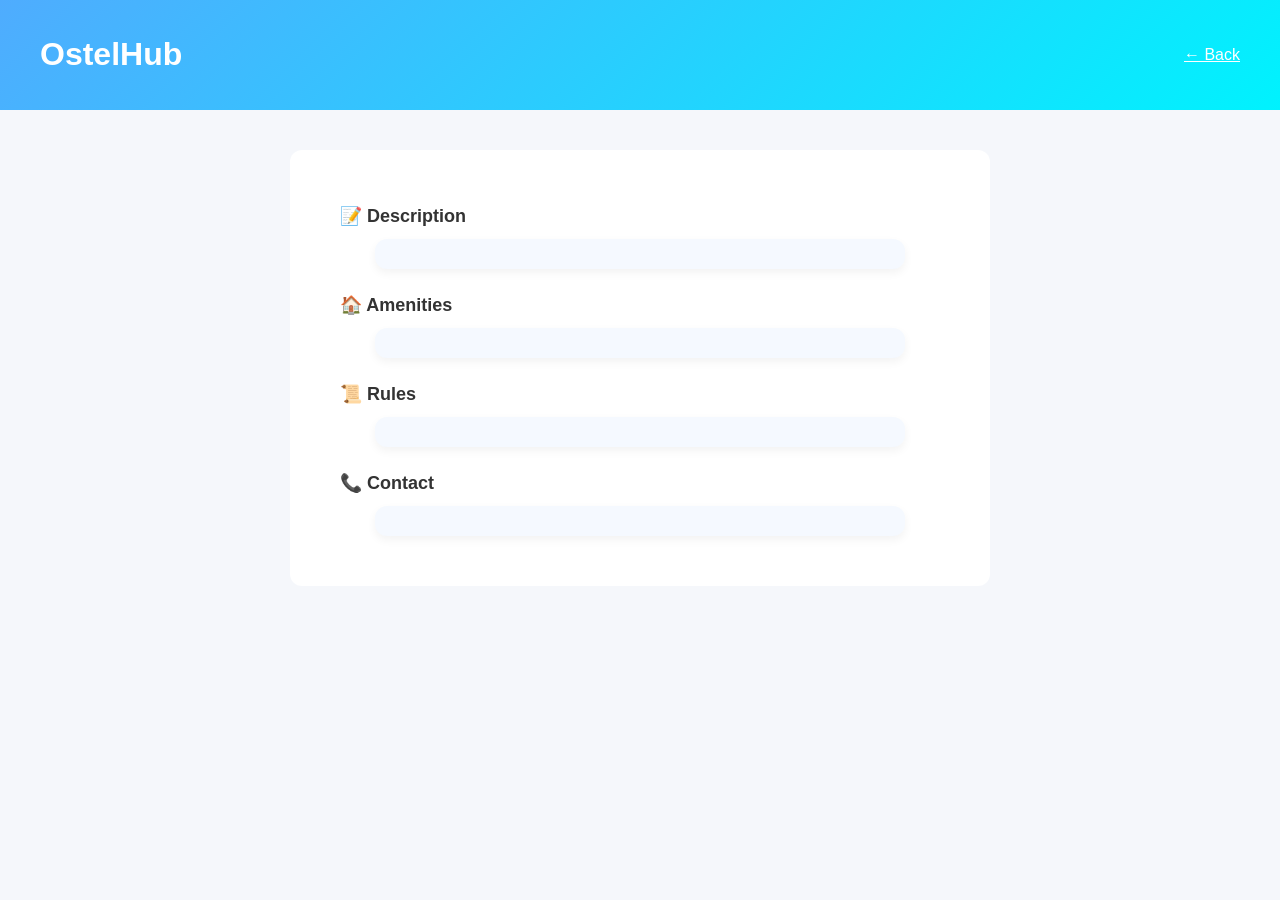
==== details.html @ 43532dd6 "Add files via upload" ====
<!DOCTYPE html>
<html lang="en">
<head>
  <meta charset="UTF-8">
  <title>Hostel Details</title>
  <link rel="stylesheet" href="style.css">
</head>
<body>

<header>
  <h1>OstelHub</h1>
  <a href="index.html" style="color:white;">← Back</a>
</header>

<div class="details-card">

  <div class="image-slider">
    <div class="image-track" id="imageTrack"></div>
    <button class="img-btn prev">❮</button>
    <button class="img-btn next">❯</button>
  </div>

  <div class="details-content">

  <h2 id="detailName"></h2>
  <p class="price" id="detailPrice"></p>

  <!-- DESCRIPTION -->
  <div class="info-section">
    <h3>📝 Description</h3>
    <div class="info-box">
      <p id="detailDesc"></p>
    </div>
  </div>

  <!-- AMENITIES -->
  <div class="info-section">
    <h3>🏠 Amenities</h3>
    <div class="info-box">
       <div id="detailAmenities" class="amenities-grid"></div>
    </div>
  </div>

  <!-- RULES -->
  <div class="info-section">
    <h3>📜 Rules</h3>
    <div class="info-box">
      <p id="detailRules"></p>
    </div>
  </div>

  <!-- CONTACT -->
  <div class="info-section">
    <h3>📞 Contact</h3>
    <div class="info-box">
      <p id="detailContact"></p>
    </div>
  </div>

</div>


</div>

<script src="details.js"></script>
</body>
</html>
---- style.css ----
body {
  font-family: Arial, sans-serif;
  background: #f5f7fb;
  margin: 0;
}

header {
  display: flex;
  justify-content: space-between;
  align-items: center;
  padding: 15px 40px;
  background: linear-gradient(135deg, #4facfe, #00f2fe);
  color: white;
  position: sticky;
  top: 0;
  z-index: 1000;
}

/* NAV LINKS */
nav a {
  margin-left: 20px;
  text-decoration: none;
  color: white;
  font-weight: 500;
  position: relative;
}

/* HOVER EFFECT */
nav a::after {
  content: "";
  position: absolute;
  width: 0%;
  height: 2px;
  background: white;
  left: 0;
  bottom: -4px;
  transition: 0.3s;
}

nav a:hover::after {
  width: 100%;
}

html {
  scroll-behavior: smooth;
}

nav a:hover {
  color: #ffe600;
}
/* GRID */
.grid {
  display: grid;
  grid-template-columns: repeat(auto-fit, minmax(250px, 1fr));
  gap: 20px;
  padding: 20px;
}

/* CARD */
.card {
  background: white;
  border-radius: 15px;
  overflow: hidden;
  cursor: pointer;
  transition: 0.3s;
  box-shadow: 0 5px 20px rgba(0,0,0,0.1);
}

.card:hover {
  transform: translateY(-8px);
}

/* IMAGE SLIDER */
.card-slider {
  position: relative;
  overflow: hidden;
}

.card-track {
  display: flex;
  transition: transform 0.4s ease-in-out;
}

.card-track img {
  width: 100%;
  aspect-ratio: 4 / 3;   /* 🔥 forces 4:3 ratio */
  object-fit: cover;     /* keeps image nicely cropped */
  flex-shrink: 0;
}

/* BUTTONS */
.card-btn {
  position: absolute;
  top: 50%;
  transform: translateY(-50%);
  background: rgba(0,0,0,0.5);
  color: white;
  border: none;
  padding: 8px 12px;
  cursor: pointer;
  z-index: 2;
  border-radius: 50%;
}

.card-btn.prev { left: 10px; }
.card-btn.next { right: 10px; }

/* CONTENT */
.card-content {
  padding: 15px;
  text-align: center;
}

.card-content h3 {
  margin-bottom: 5px;
  color: #222;
}

.card-content p {
  font-size: 14px;
  color: #555;
}

.price {
  margin: 8px 0;
  font-size: 16px;
}
.price {
  color: #4facfe;
  font-weight: bold;
}

/* DETAILS PAGE */
.details-card {
  max-width: 700px;
  margin: 40px auto;
  background: white;
  border-radius: 12px;
  overflow: hidden;
}

/* DETAILS IMAGE SLIDER */
.image-slider {
  position: relative;
  overflow: hidden;
}

.image-track {
  display: flex;
  transition: transform 0.5s ease-in-out;
}

.image-track img {
  width: 100%;
  aspect-ratio: 4 / 3;   /* 🔥 consistent ratio */
  object-fit: cover;
  flex-shrink: 0;
}

.img-btn {
  position: absolute;
  top: 50%;
  transform: translateY(-50%);
  background: rgba(0,0,0,0.5);
  color: white;
  border: none;
  padding: 8px 12px;
  cursor: pointer;
  border-radius: 50%;
}

.img-btn.prev { left: 10px; }
.img-btn.next { right: 10px; }

/* DETAILS CONTENT CENTERED */
.details-content {
  padding: 25px;
  text-align: center;
}

/* TITLE */
.details-content h2 {
  font-size: 28px;
  margin-bottom: 5px;
  color: #222;
}

/* PRICE */
.price {
  color: #4facfe;
  font-weight: bold;
  margin-bottom: 20px;
  font-size: 18px;
}

/* INFO BOXES */
.info-box {
  display: flex;
  align-items: center;
  gap: 10px;
  background: #f5f9ff;
  margin: 12px auto;
  padding: 12px 15px;
  border-radius: 12px;
  max-width: 500px;
  box-shadow: 0 4px 10px rgba(0,0,0,0.05);
  transition: 0.3s;
}

/* Hover effect */
.info-box:hover {
  transform: translateY(-3px);
}

/* ICON STYLE */
.icon {
  font-size: 18px;
}

/* TEXT */
.info-box p {
  margin: 0;
  text-align: left;
  color: #444;
  font-size: 14px;
  line-height: 1.5;
}

.desc {
  margin: 15px 0;
  padding: 10px;
  background: #eef6ff;
  border-left: 4px solid #4facfe;
}

.hero {
  height: 60vh;
  background: linear-gradient(rgba(0,0,0,0.5), rgba(0,0,0,0.5)),
              url('https://images.unsplash.com/photo-1555854877-bab0e564b8d5') center/cover;
  display: flex;
  flex-direction: column;
  justify-content: center;
  align-items: center;
  color: white;
  text-align: center;
}

.hero h2 {
  font-size: 40px;
  margin-bottom: 10px;
}

.hero p {
  font-size: 18px;
}

h2 {
  text-align: center;
  margin-top: 30px;
  font-size: 28px;
}

section {
  padding-bottom: 40px;
}

/* ABOUT SECTION */
/* ABOUT SECTION - MODERN */
/* ABOUT SECTION */
.about {
  padding: 80px 20px;
  background: linear-gradient(135deg, #f5f7fb, #eaf3ff);
}

/* LAYOUT */
.about-container {
  max-width: 800px;
  margin: auto;
  text-align: center;
}

/* TEXT */
.about-text {
  flex: 1;
}

.about h2 {
  font-size: 36px;
  margin-bottom: 20px;
  color: #222;
}

/* HIGHLIGHT */
.highlight {
  font-size: 18px;
  color: #4facfe;
  border-left: 4px solid #4facfe;
  padding-left: 15px;
  margin-bottom: 15px;
}

.about p {
  color: #555;
  line-height: 1.7;
  margin-bottom: 15px;
}

.bold {
  font-weight: 600;
  color: #111;
}

/* IMAGE */
.about-visual {
  flex: 1;
}

.about-visual img {
  width: 100%;
  border-radius: 20px;
  box-shadow: 0 10px 30px rgba(0,0,0,0.15);
}

/* CARDS */
.about-cards {
  display: grid;
  grid-template-columns: repeat(auto-fit, minmax(250px, 1fr));
  gap: 20px;
  max-width: 1100px;
  margin: 60px auto 0;
}

.about-card {
  background: white;
  padding: 25px;
  border-radius: 15px;
  text-align: center;
  box-shadow: 0 5px 20px rgba(0,0,0,0.1);
  transition: 0.3s;
}

.about-card:hover {
  transform: translateY(-8px);
}

/* ANIMATION */
.about-card, .about-text, .about-visual {
  animation: fadeUp 0.8s ease forwards;
}

@keyframes fadeUp {
  from {
    opacity: 0;
    transform: translateY(30px);
  }
  to {
    opacity: 1;
    transform: translateY(0);
  }
}

.about-cards {
  display: grid;
  grid-template-columns: repeat(2, 1fr);
  gap: 20px;
  max-width: 800px;
  margin: 60px auto 0;
}

/* CONTACT SECTION */
.contact {
  padding: 60px 20px;
  text-align: center;
  background: #f5f7fb;
}

.contact h2 {
  margin-bottom: 20px;
}

.contact-box {
  display: flex;
  justify-content: center;
}

.contact-item {
  background: white;
  padding: 20px 30px;
  border-radius: 15px;
  box-shadow: 0 5px 20px rgba(0,0,0,0.1);
  display: flex;
  align-items: center;
  gap: 10px;
  font-size: 16px;
}

.icon {
  font-size: 20px;
}

/* DETAILS CONTENT */
.details-content {
  padding: 25px;
  text-align: center;
}

/* TITLE */
.details-content h2 {
  font-size: 28px;
  margin-bottom: 5px;
  color: #222;
}

/* PRICE */
.price {
  color: #4facfe;
  font-weight: bold;
  margin-bottom: 25px;
  font-size: 18px;
}

/* SECTION BLOCK */
.info-section {
  margin-bottom: 25px;
  text-align: left;
  max-width: 600px;
  margin-left: auto;
  margin-right: auto;
}

/* HEADINGS */
.info-section h3 {
  font-size: 18px;
  font-weight: 700;   /* 🔥 bold heading */
  margin-bottom: 8px;
  color: #333;
}

/* BOX */
.info-box {
  background: #f5f9ff;
  padding: 15px;
  border-radius: 12px;
  box-shadow: 0 4px 10px rgba(0,0,0,0.05);
  transition: 0.3s;
}

/* HOVER */
.info-box:hover {
  transform: translateY(-3px);
}

/* TEXT */
.info-box p {
  margin: 0;
  color: #444;
  font-size: 14px;
  line-height: 1.6;
}

/* AMENITIES LIST */
#detailAmenities {
  padding-left: 20px;
  margin: 0;
}

#detailAmenities li {
  margin-bottom: 6px;
  color: #444;
  font-size: 14px;
}

/* AMENITIES GRID */
.amenities-grid {
  display: grid;
  grid-template-columns: repeat(auto-fit, minmax(140px, 1fr));
  gap: 12px;
  margin-top: 10px;
}

/* EACH ITEM */
.amenity {
  display: flex;
  align-items: center;
  gap: 8px;
  background: #f5f9ff;
  padding: 10px 12px;
  border-radius: 10px;
  font-size: 14px;
  color: #333;
  box-shadow: 0 3px 8px rgba(0,0,0,0.05);
  transition: 0.3s;
}

/* HOVER EFFECT */
.amenity:hover {
  transform: translateY(-3px);
  background: #eaf3ff;
}

/* ICON */
.amenity-icon {
  font-size: 16px;
}
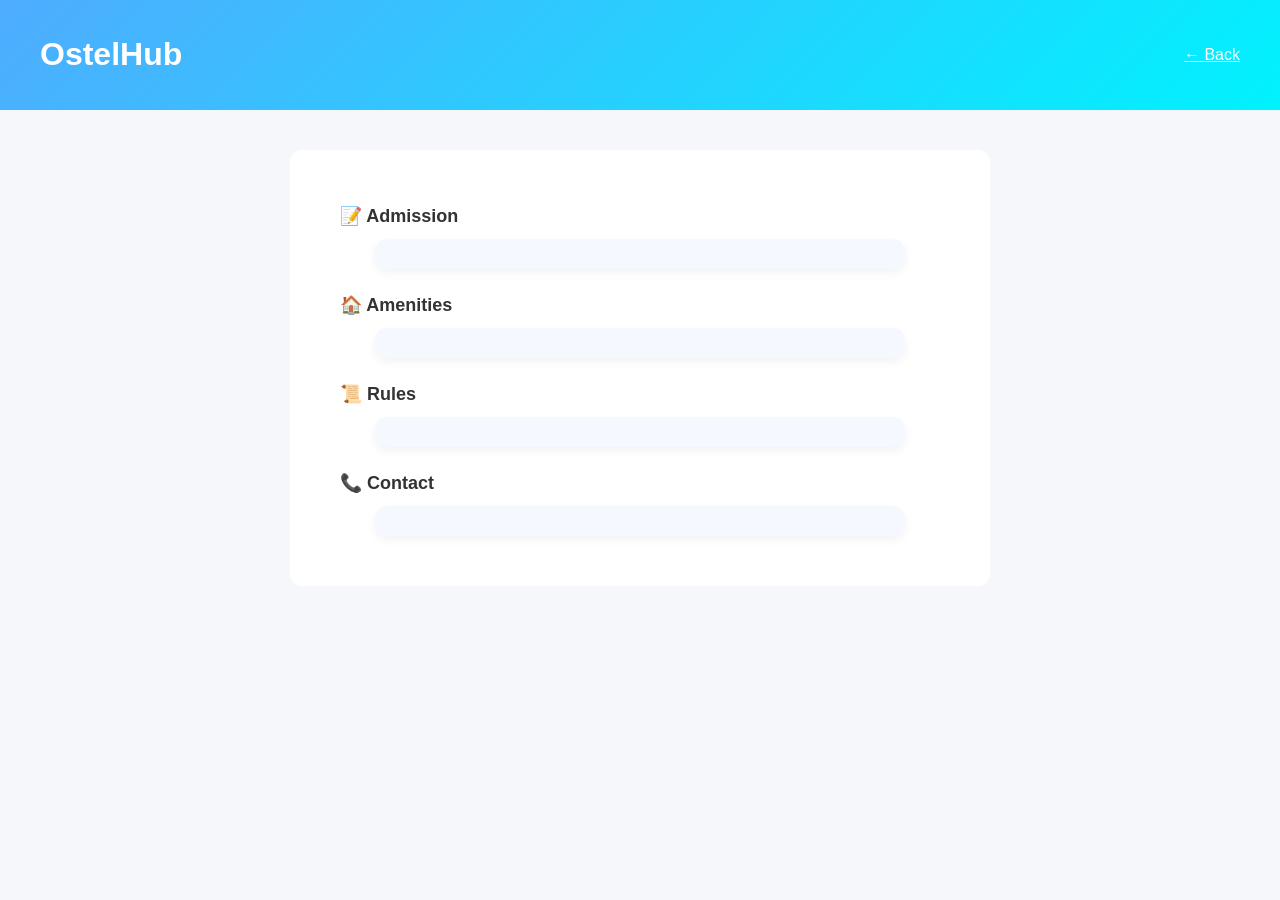
==== commit d3fa9e9f: "Change section header from 'Description' to 'Admission' Updated the description section header from " ====
--- a/details.html
+++ b/details.html
@@ -27,7 +27,7 @@
 
   <!-- DESCRIPTION -->
   <div class="info-section">
-    <h3>📝 Description</h3>
+    <h3>📝 Admission</h3>
     <div class="info-box">
       <p id="detailDesc"></p>
     </div>
@@ -64,4 +64,4 @@
 
 <script src="details.js"></script>
 </body>
-</html>+</html>
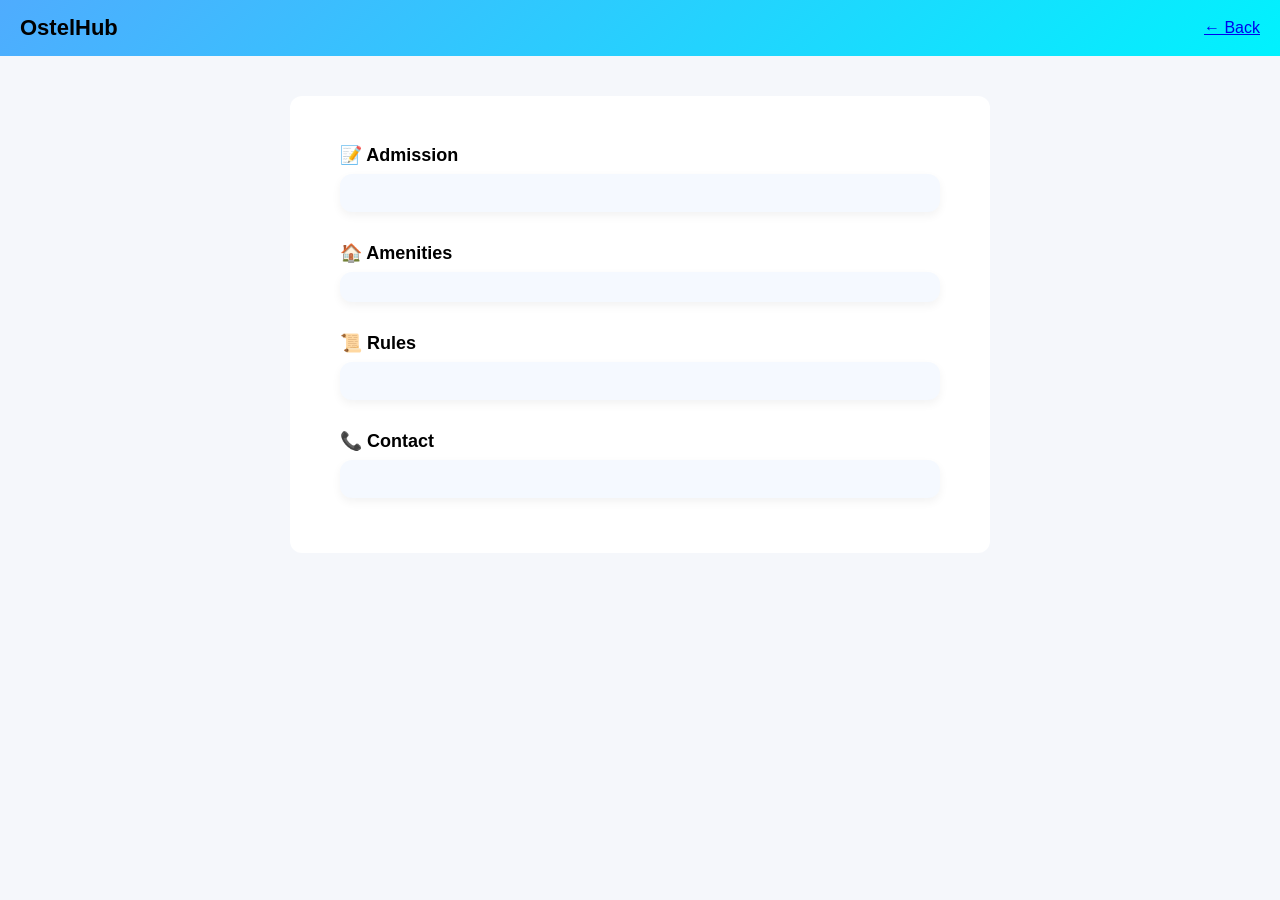
==== commit f7bb207c: "Refactor header and improve styling classes Updated header structure and added classes for styling." ====
--- a/details.html
+++ b/details.html
@@ -7,9 +7,12 @@
 </head>
 <body>
 
-<header>
-  <h1>OstelHub</h1>
-  <a href="index.html" style="color:white;">← Back</a>
+<header class="navbar">
+  <div class="logo">OstelHub</div>
+
+  <div class="nav-right">
+    <a href="index.html" class="back-btn">← Back</a>
+  </div>
 </header>
 
 <div class="details-card">
--- a/style.css
+++ b/style.css
@@ -4,59 +4,88 @@
   margin: 0;
 }
 
-header {
+/* SMOOTH SCROLL */
+html {
+  scroll-behavior: smooth;
+}
+
+/* ================= NAVBAR ================= */
+.navbar {
   display: flex;
   justify-content: space-between;
   align-items: center;
-  padding: 15px 40px;
+  padding: 15px 20px;
   background: linear-gradient(135deg, #4facfe, #00f2fe);
-  color: white;
   position: sticky;
   top: 0;
   z-index: 1000;
 }
 
-/* NAV LINKS */
-nav a {
-  margin-left: 20px;
+.logo {
+  font-size: 22px;
+  font-weight: bold;
+  color: black;
+}
+
+/* HAMBURGER */
+.menu-toggle {
+  cursor: pointer;
+}
+
+.menu-toggle span {
+  display: block;
+  width: 25px;
+  height: 3px;
+  background: black;
+  margin: 5px 0;
+}
+
+/* NAV MENU */
+.nav-links {
+  display: none;
+  flex-direction: column;
+  position: absolute;
+  top: 70px;
+  right: 10px;
+  background: white;
+  padding: 20px;
+  width: 200px;
+  border-radius: 10px;
+  box-shadow: 0 4px 10px rgba(0,0,0,0.2);
+}
+
+.nav-links.active {
+  display: flex;
+}
+
+.nav-links a {
   text-decoration: none;
-  color: white;
-  font-weight: 500;
-  position: relative;
-}
-
-/* HOVER EFFECT */
-nav a::after {
-  content: "";
-  position: absolute;
-  width: 0%;
-  height: 2px;
-  background: white;
-  left: 0;
-  bottom: -4px;
-  transition: 0.3s;
-}
-
-nav a:hover::after {
-  width: 100%;
-}
-
-html {
-  scroll-behavior: smooth;
-}
-
-nav a:hover {
-  color: #ffe600;
-}
-/* GRID */
+  color: black;
+  padding: 10px 0;
+  font-size: 18px;
+}
+
+.nav-links a:hover {
+  color: #4facfe;
+}
+
+/* ================= HERO ================= */
+.hero {
+  height: 250px;
+  background: url('ostel.jpg') center no-repeat;
+  background-size: contain;
+  background-color: #ffffff;
+}
+
+/* ================= GRID ================= */
 .grid {
   display: grid;
   grid-template-columns: repeat(auto-fit, minmax(250px, 1fr));
   gap: 20px;
-  padding: 20px;
-}
-
-/* CARD */
+  justify-content: center;
+}
+
+/* ================= CARD ================= */
 .card {
   background: white;
   border-radius: 15px;
@@ -83,12 +112,11 @@
 
 .card-track img {
   width: 100%;
-  aspect-ratio: 4 / 3;   /* 🔥 forces 4:3 ratio */
-  object-fit: cover;     /* keeps image nicely cropped */
-  flex-shrink: 0;
-}
-
-/* BUTTONS */
+  aspect-ratio: 4 / 3;
+  object-fit: cover;
+}
+
+/* SLIDER BUTTONS */
 .card-btn {
   position: absolute;
   top: 50%;
@@ -98,7 +126,6 @@
   border: none;
   padding: 8px 12px;
   cursor: pointer;
-  z-index: 2;
   border-radius: 50%;
 }
 
@@ -121,16 +148,15 @@
   color: #555;
 }
 
-.price {
-  margin: 8px 0;
-  font-size: 16px;
-}
+/* PRICE */
 .price {
   color: #4facfe;
   font-weight: bold;
-}
-
-/* DETAILS PAGE */
+  font-size: 18px;
+  margin: 10px 0;
+}
+
+/* ================= DETAILS ================= */
 .details-card {
   max-width: 700px;
   margin: 40px auto;
@@ -139,7 +165,7 @@
   overflow: hidden;
 }
 
-/* DETAILS IMAGE SLIDER */
+/* IMAGE SLIDER */
 .image-slider {
   position: relative;
   overflow: hidden;
@@ -152,11 +178,11 @@
 
 .image-track img {
   width: 100%;
-  aspect-ratio: 4 / 3;   /* 🔥 consistent ratio */
+  aspect-ratio: 4 / 3;
   object-fit: cover;
-  flex-shrink: 0;
-}
-
+}
+
+/* BUTTONS */
 .img-btn {
   position: absolute;
   top: 50%;
@@ -172,254 +198,18 @@
 .img-btn.prev { left: 10px; }
 .img-btn.next { right: 10px; }
 
-/* DETAILS CONTENT CENTERED */
+/* CONTENT */
 .details-content {
   padding: 25px;
   text-align: center;
 }
 
-/* TITLE */
 .details-content h2 {
   font-size: 28px;
   margin-bottom: 5px;
-  color: #222;
-}
-
-/* PRICE */
-.price {
-  color: #4facfe;
-  font-weight: bold;
-  margin-bottom: 20px;
-  font-size: 18px;
-}
-
-/* INFO BOXES */
-.info-box {
-  display: flex;
-  align-items: center;
-  gap: 10px;
-  background: #f5f9ff;
-  margin: 12px auto;
-  padding: 12px 15px;
-  border-radius: 12px;
-  max-width: 500px;
-  box-shadow: 0 4px 10px rgba(0,0,0,0.05);
-  transition: 0.3s;
-}
-
-/* Hover effect */
-.info-box:hover {
-  transform: translateY(-3px);
-}
-
-/* ICON STYLE */
-.icon {
-  font-size: 18px;
-}
-
-/* TEXT */
-.info-box p {
-  margin: 0;
-  text-align: left;
-  color: #444;
-  font-size: 14px;
-  line-height: 1.5;
-}
-
-.desc {
-  margin: 15px 0;
-  padding: 10px;
-  background: #eef6ff;
-  border-left: 4px solid #4facfe;
-}
-
-.hero {
-  height: 60vh;
-  background: linear-gradient(rgba(0,0,0,0.5), rgba(0,0,0,0.5)),
-              url('https://images.unsplash.com/photo-1555854877-bab0e564b8d5') center/cover;
-  display: flex;
-  flex-direction: column;
-  justify-content: center;
-  align-items: center;
-  color: white;
-  text-align: center;
-}
-
-.hero h2 {
-  font-size: 40px;
-  margin-bottom: 10px;
-}
-
-.hero p {
-  font-size: 18px;
-}
-
-h2 {
-  text-align: center;
-  margin-top: 30px;
-  font-size: 28px;
-}
-
-section {
-  padding-bottom: 40px;
-}
-
-/* ABOUT SECTION */
-/* ABOUT SECTION - MODERN */
-/* ABOUT SECTION */
-.about {
-  padding: 80px 20px;
-  background: linear-gradient(135deg, #f5f7fb, #eaf3ff);
-}
-
-/* LAYOUT */
-.about-container {
-  max-width: 800px;
-  margin: auto;
-  text-align: center;
-}
-
-/* TEXT */
-.about-text {
-  flex: 1;
-}
-
-.about h2 {
-  font-size: 36px;
-  margin-bottom: 20px;
-  color: #222;
-}
-
-/* HIGHLIGHT */
-.highlight {
-  font-size: 18px;
-  color: #4facfe;
-  border-left: 4px solid #4facfe;
-  padding-left: 15px;
-  margin-bottom: 15px;
-}
-
-.about p {
-  color: #555;
-  line-height: 1.7;
-  margin-bottom: 15px;
-}
-
-.bold {
-  font-weight: 600;
-  color: #111;
-}
-
-/* IMAGE */
-.about-visual {
-  flex: 1;
-}
-
-.about-visual img {
-  width: 100%;
-  border-radius: 20px;
-  box-shadow: 0 10px 30px rgba(0,0,0,0.15);
-}
-
-/* CARDS */
-.about-cards {
-  display: grid;
-  grid-template-columns: repeat(auto-fit, minmax(250px, 1fr));
-  gap: 20px;
-  max-width: 1100px;
-  margin: 60px auto 0;
-}
-
-.about-card {
-  background: white;
-  padding: 25px;
-  border-radius: 15px;
-  text-align: center;
-  box-shadow: 0 5px 20px rgba(0,0,0,0.1);
-  transition: 0.3s;
-}
-
-.about-card:hover {
-  transform: translateY(-8px);
-}
-
-/* ANIMATION */
-.about-card, .about-text, .about-visual {
-  animation: fadeUp 0.8s ease forwards;
-}
-
-@keyframes fadeUp {
-  from {
-    opacity: 0;
-    transform: translateY(30px);
-  }
-  to {
-    opacity: 1;
-    transform: translateY(0);
-  }
-}
-
-.about-cards {
-  display: grid;
-  grid-template-columns: repeat(2, 1fr);
-  gap: 20px;
-  max-width: 800px;
-  margin: 60px auto 0;
-}
-
-/* CONTACT SECTION */
-.contact {
-  padding: 60px 20px;
-  text-align: center;
-  background: #f5f7fb;
-}
-
-.contact h2 {
-  margin-bottom: 20px;
-}
-
-.contact-box {
-  display: flex;
-  justify-content: center;
-}
-
-.contact-item {
-  background: white;
-  padding: 20px 30px;
-  border-radius: 15px;
-  box-shadow: 0 5px 20px rgba(0,0,0,0.1);
-  display: flex;
-  align-items: center;
-  gap: 10px;
-  font-size: 16px;
-}
-
-.icon {
-  font-size: 20px;
-}
-
-/* DETAILS CONTENT */
-.details-content {
-  padding: 25px;
-  text-align: center;
-}
-
-/* TITLE */
-.details-content h2 {
-  font-size: 28px;
-  margin-bottom: 5px;
-  color: #222;
-}
-
-/* PRICE */
-.price {
-  color: #4facfe;
-  font-weight: bold;
-  margin-bottom: 25px;
-  font-size: 18px;
-}
-
-/* SECTION BLOCK */
+}
+
+/* INFO SECTION */
 .info-section {
   margin-bottom: 25px;
   text-align: left;
@@ -428,15 +218,13 @@
   margin-right: auto;
 }
 
-/* HEADINGS */
 .info-section h3 {
   font-size: 18px;
-  font-weight: 700;   /* 🔥 bold heading */
+  font-weight: bold;
   margin-bottom: 8px;
-  color: #333;
-}
-
-/* BOX */
+}
+
+/* INFO BOX */
 .info-box {
   background: #f5f9ff;
   padding: 15px;
@@ -445,61 +233,154 @@
   transition: 0.3s;
 }
 
-/* HOVER */
 .info-box:hover {
   transform: translateY(-3px);
 }
 
-/* TEXT */
 .info-box p {
-  margin: 0;
-  color: #444;
-  font-size: 14px;
-  line-height: 1.6;
-}
-
-/* AMENITIES LIST */
-#detailAmenities {
-  padding-left: 20px;
-  margin: 0;
-}
-
-#detailAmenities li {
-  margin-bottom: 6px;
-  color: #444;
-  font-size: 14px;
-}
-
-/* AMENITIES GRID */
-.amenities-grid {
+  margin: 8px 0;
+}
+
+.info-section {
+  margin-bottom: 30px;
+
+/* ================= ABOUT ================= */
+.about {
+  padding: 80px 20px;
+  background: linear-gradient(135deg, #f5f7fb, #eaf3ff);
+}
+
+.about-container {
+  max-width: 800px;
+  margin: auto;
+  text-align: center;
+}
+
+.about h2 {
+  font-size: 36px;
+  margin-bottom: 20px;
+}
+
+.highlight {
+  color: #4facfe;
+  border-left: 4px solid #4facfe;
+  padding-left: 15px;
+}
+
+.about p {
+  color: #555;
+  line-height: 1.7;
+}
+
+.bold {
+  font-weight: 600;
+}
+
+/* CARDS */
+.about-cards {
   display: grid;
-  grid-template-columns: repeat(auto-fit, minmax(140px, 1fr));
-  gap: 12px;
-  margin-top: 10px;
-}
-
-/* EACH ITEM */
-.amenity {
+  grid-template-columns: repeat(auto-fit, minmax(250px, 1fr));
+  gap: 20px;
+  max-width: 1000px;
+  margin: 60px auto 0;
+}
+
+.about-card {
+  background: white;
+  padding: 25px;
+  border-radius: 15px;
+  text-align: center;
+  box-shadow: 0 5px 20px rgba(0,0,0,0.1);
+  transition: 0.3s;
+}
+
+.about-card:hover {
+  transform: translateY(-8px);
+}
+
+/* ================= CONTACT ================= */
+.contact {
+  padding: 60px 20px;
+  text-align: center;
+}
+
+.contact-box {
+  display: flex;
+  justify-content: center;
+}
+
+.contact-item {
+  background: white;
+  padding: 20px 30px;
+  border-radius: 15px;
+  box-shadow: 0 5px 20px rgba(0,0,0,0.1);
+  display: flex;
+  gap: 10px;
+}
+
+.icon {
+  font-size: 20px;
+}
+
+/* ================= MOBILE ================= */
+@media (max-width: 768px) {
+
+  .hero {
+    height: 40vh;
+  }
+
+  .grid {
+    grid-template-columns: 1fr;
+  }
+
+  .nav-links {
+    width: 180px;
+  }
+
+  h2 {
+    font-size: 22px;
+  }
+
+  .navbar {
+    padding: 18px 15px;
+  }
+
+  .logo {
+    font-size: 26px;
+  }
+
+  .menu-toggle span {
+    width: 30px;
+    height: 4px;
+    margin: 6px 0;
+  }
+
+  .nav-links a {
+    font-size: 20px;
+  }
+
+}
+.container {
+  width: 90%;
+  max-width: 1200px;
+  margin: auto;
+}
+.nav-right {
   display: flex;
   align-items: center;
-  gap: 8px;
-  background: #f5f9ff;
-  padding: 10px 12px;
-  border-radius: 10px;
-  font-size: 14px;
-  color: #333;
-  box-shadow: 0 3px 8px rgba(0,0,0,0.05);
-  transition: 0.3s;
-}
-
-/* HOVER EFFECT */
-.amenity:hover {
-  transform: translateY(-3px);
-  background: #eaf3ff;
-}
-
-/* ICON */
-.amenity-icon {
+  gap: 15px;
+}
+
+.back-btn {
+  text-decoration: none;
+  color: black;
   font-size: 16px;
-}
-
+  font-weight: 500;
+  padding: 6px 10px;
+  border-radius: 6px;
+  transition: 0.2s;
+}
+
+.back-btn:hover {
+  background: rgba(0,0,0,0.05);
+}
